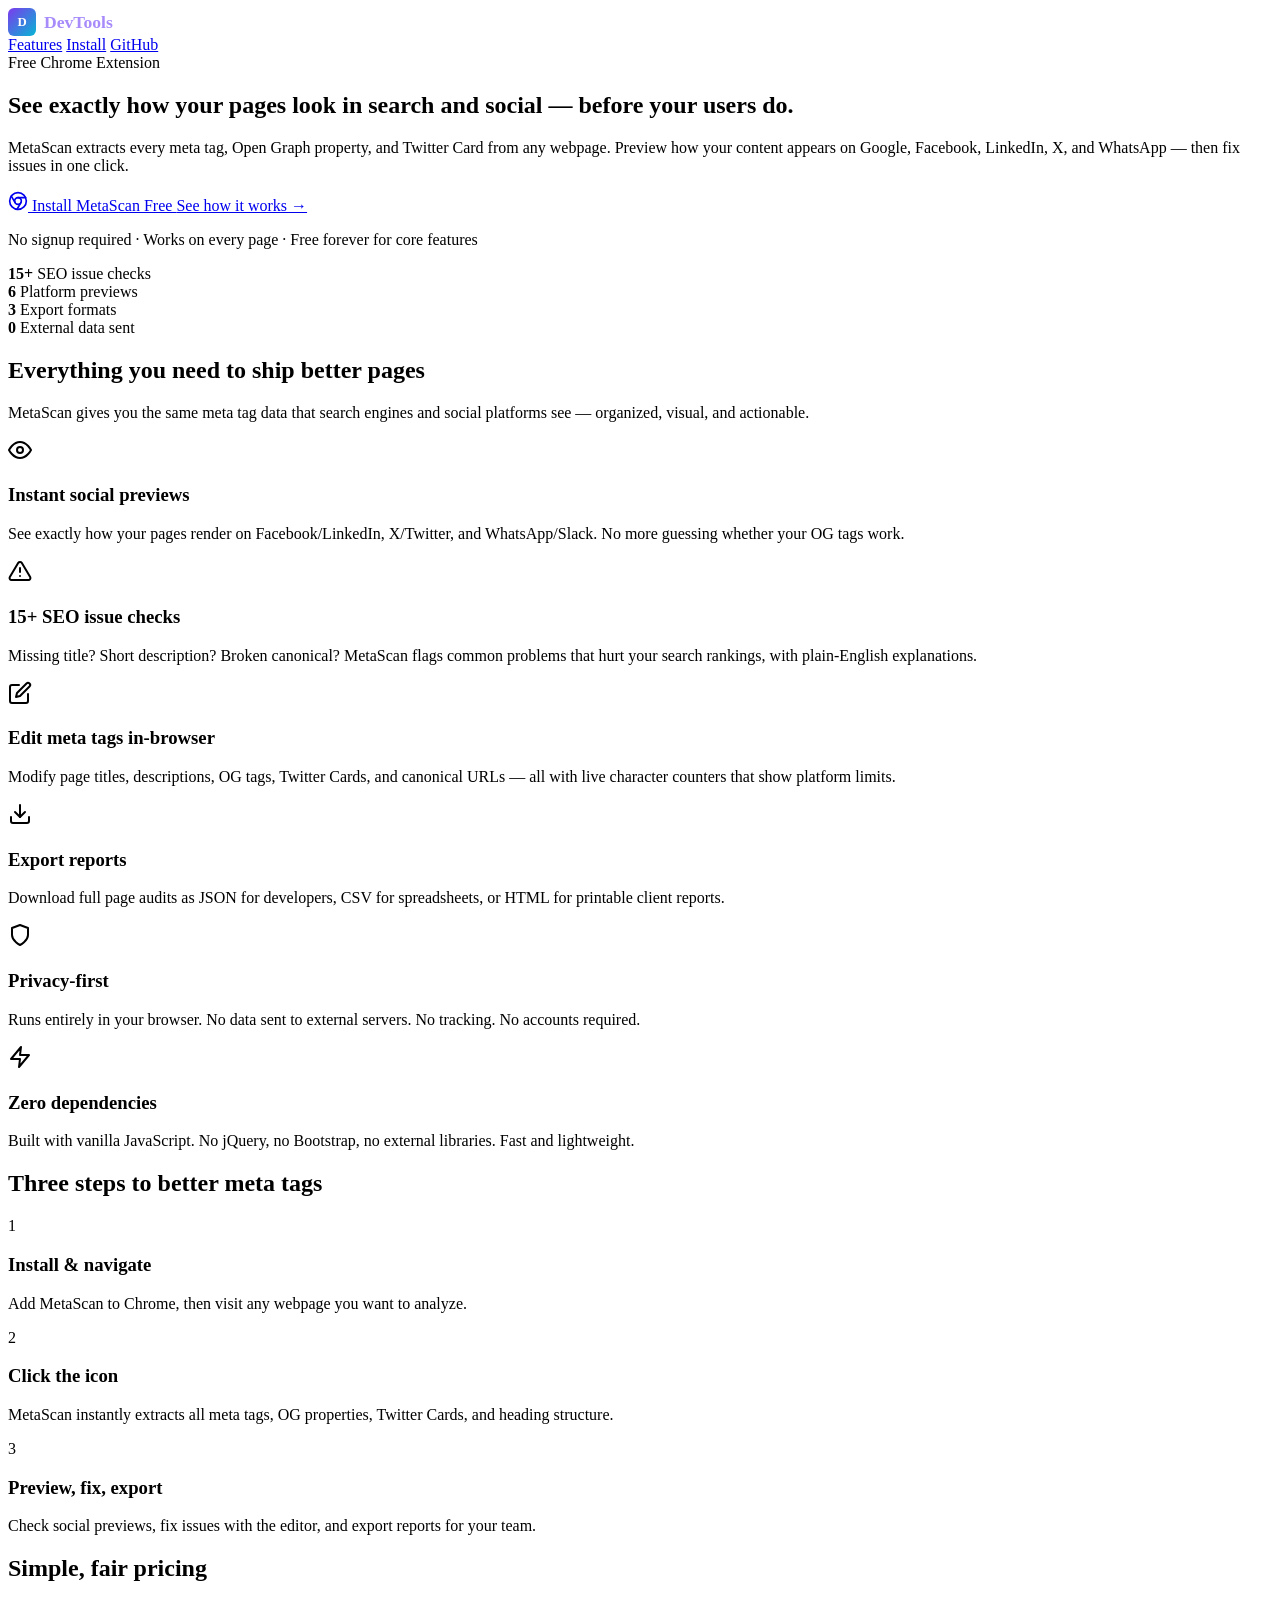
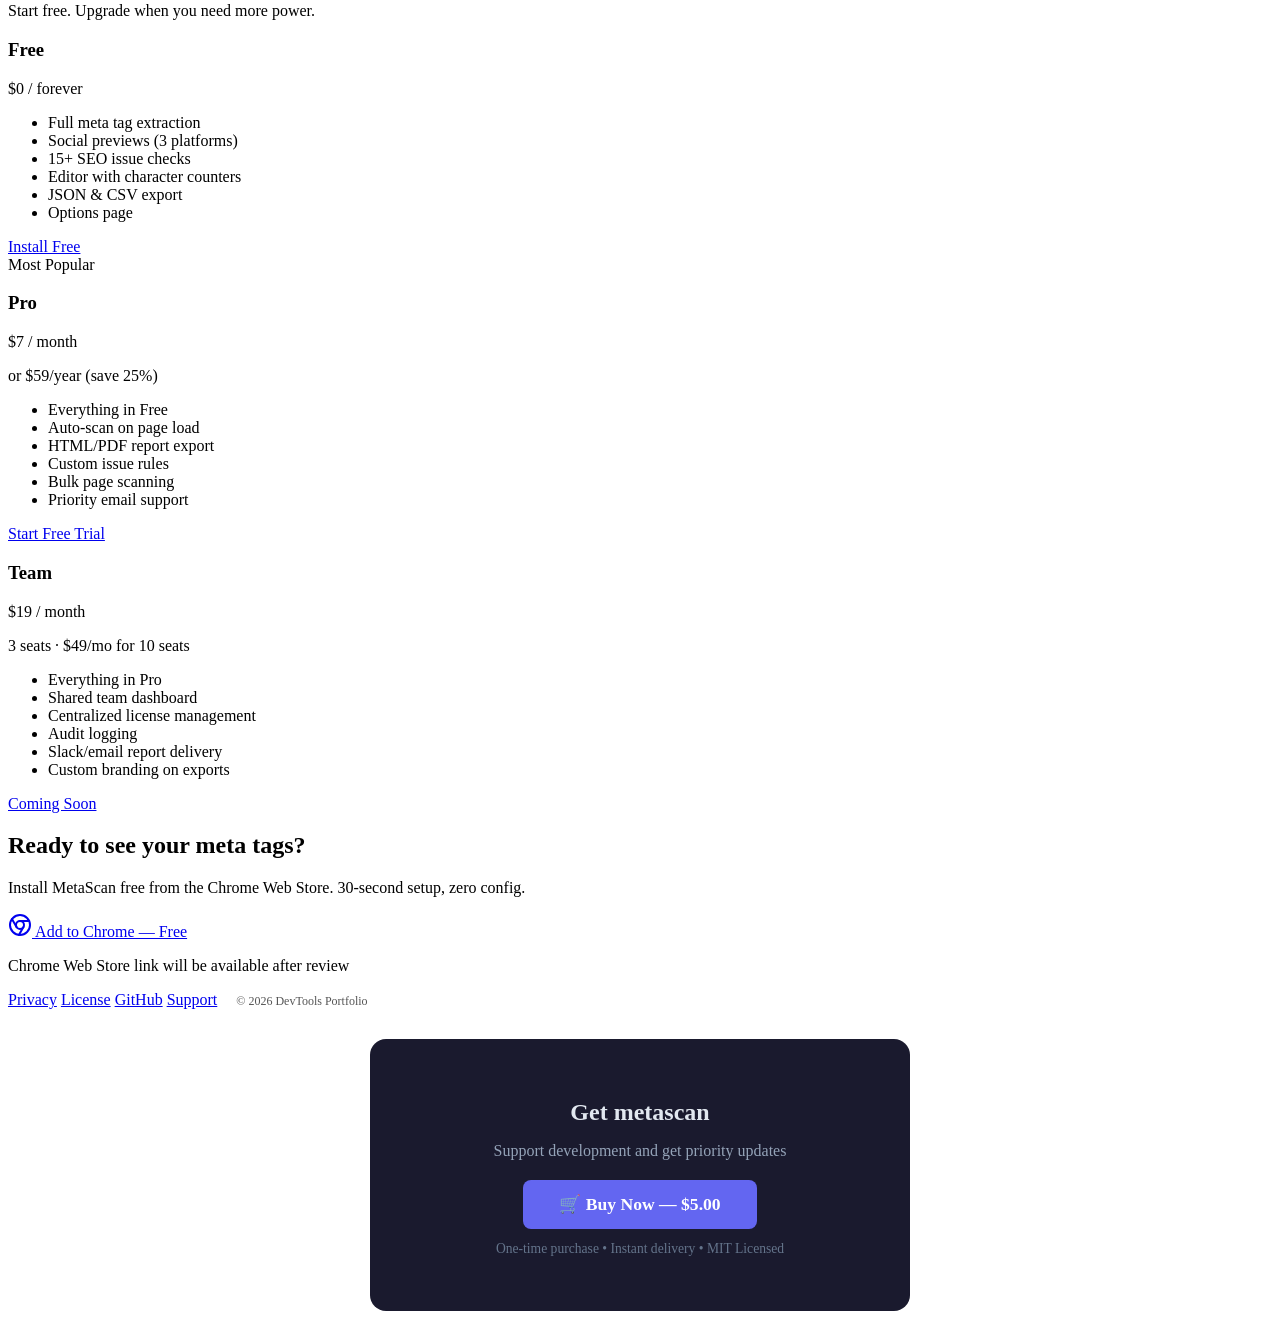
==== docs/index.html @ 8fda3d68 "Add docs/index.html for GitHub Pages" ====
<!DOCTYPE html>
<html lang="en">
<head>
  <meta charset="UTF-8">
  <meta name="viewport" content="width=device-width, initial-scale=1.0">
  <title>MetaScan — See How Your Pages Look in Search & Social</title>
  <meta name="description" content="Free Chrome extension that extracts every meta tag, Open Graph property, and Twitter Card from any webpage. Preview how your content appears on Google, Facebook, X, and WhatsApp.">
  <meta name="keywords" content="meta tags checker, SEO meta tags, Open Graph preview, Twitter Card validator, social preview tool, meta tag extractor, SEO audit Chrome extension">
  <meta property="og:title" content="MetaScan — SEO Meta Tags & Social Preview">
  <meta property="og:description" content="See exactly how your pages look in search and social — before your users do. Free Chrome extension.">
  <meta property="og:type" content="website">
  <meta name="twitter:card" content="summary_large_image">
  <meta name="twitter:title" content="MetaScan — SEO Meta Tags & Social Preview">
  <meta name="twitter:description" content="See exactly how your pages look in search and social — before your users do. Free Chrome extension.">
  <link rel="stylesheet" href="style.css">
</head>
<body>
  <nav class="nav">
<div class="logo" style="display:flex;align-items:center;gap:8px">
<div style="width:28px;height:28px;background:linear-gradient(135deg,#7c3aed,#06b6d4);border-radius:6px;display:flex;align-items:center;justify-content:center;font-weight:700;color:#fff;font-size:0.8rem">D</div>
<span style="font-size:1.1rem;font-weight:700;color:#a78bfa">DevTools</span>
</div>
<div class="nav-links">
<a href="#features">Features</a>
<a href="#install">Install</a>
<a href="https://github.com/ericjoye/metascan">GitHub</a>
</div>
</nav>

  <main>
    <section class="hero">
      <div class="hero-inner">
        <div class="hero-badge">Free Chrome Extension</div>
        <h1>See exactly how your pages look in search and social — before your users do.</h1>
        <p class="hero-sub">MetaScan extracts every meta tag, Open Graph property, and Twitter Card from any webpage. Preview how your content appears on Google, Facebook, LinkedIn, X, and WhatsApp — then fix issues in one click.</p>
        <div class="hero-ctas">
          <a href="#install" class="btn btn-primary btn-lg">
            <svg width="20" height="20" viewBox="0 0 24 24" fill="none" stroke="currentColor" stroke-width="2" stroke-linecap="round" stroke-linejoin="round"><circle cx="12" cy="12" r="10"/><circle cx="12" cy="12" r="4"/><line x1="21.17" y1="8" x2="12" y2="8"/><line x1="3.95" y1="6.06" x2="8.54" y2="14"/><line x1="10.88" y1="21.94" x2="15.46" y2="14"/></svg>
            Install MetaScan Free
          </a>
          <a href="#how-it-works" class="btn btn-ghost btn-lg">See how it works →</a>
        </div>
        <p class="hero-note">No signup required · Works on every page · Free forever for core features</p>
      </div>
    </section>

    <section class="social-proof">
      <div class="social-proof-inner">
        <div class="proof-item">
          <strong>15+</strong>
          <span>SEO issue checks</span>
        </div>
        <div class="proof-item">
          <strong>6</strong>
          <span>Platform previews</span>
        </div>
        <div class="proof-item">
          <strong>3</strong>
          <span>Export formats</span>
        </div>
        <div class="proof-item">
          <strong>0</strong>
          <span>External data sent</span>
        </div>
      </div>
    </section>

    <section id="features" class="features">
      <div class="section-inner">
        <h2>Everything you need to ship better pages</h2>
        <p class="section-sub">MetaScan gives you the same meta tag data that search engines and social platforms see — organized, visual, and actionable.</p>
        <div class="feature-grid">
          <div class="feature-card">
            <div class="feature-icon">
              <svg width="24" height="24" viewBox="0 0 24 24" fill="none" stroke="currentColor" stroke-width="2" stroke-linecap="round" stroke-linejoin="round"><path d="M1 12s4-8 11-8 11 8 11 8-4 8-11 8-11-8-11-8z"/><circle cx="12" cy="12" r="3"/></svg>
            </div>
            <h3>Instant social previews</h3>
            <p>See exactly how your pages render on Facebook/LinkedIn, X/Twitter, and WhatsApp/Slack. No more guessing whether your OG tags work.</p>
          </div>
          <div class="feature-card">
            <div class="feature-icon">
              <svg width="24" height="24" viewBox="0 0 24 24" fill="none" stroke="currentColor" stroke-width="2" stroke-linecap="round" stroke-linejoin="round"><path d="M10.29 3.86L1.82 18a2 2 0 0 0 1.71 3h16.94a2 2 0 0 0 1.71-3L13.71 3.86a2 2 0 0 0-3.42 0z"/><line x1="12" y1="9" x2="12" y2="13"/><line x1="12" y1="17" x2="12.01" y2="17"/></svg>
            </div>
            <h3>15+ SEO issue checks</h3>
            <p>Missing title? Short description? Broken canonical? MetaScan flags common problems that hurt your search rankings, with plain-English explanations.</p>
          </div>
          <div class="feature-card">
            <div class="feature-icon">
              <svg width="24" height="24" viewBox="0 0 24 24" fill="none" stroke="currentColor" stroke-width="2" stroke-linecap="round" stroke-linejoin="round"><path d="M11 4H4a2 2 0 0 0-2 2v14a2 2 0 0 0 2 2h14a2 2 0 0 0 2-2v-7"/><path d="M18.5 2.5a2.121 2.121 0 0 1 3 3L12 15l-4 1 1-4 9.5-9.5z"/></svg>
            </div>
            <h3>Edit meta tags in-browser</h3>
            <p>Modify page titles, descriptions, OG tags, Twitter Cards, and canonical URLs — all with live character counters that show platform limits.</p>
          </div>
          <div class="feature-card">
            <div class="feature-icon">
              <svg width="24" height="24" viewBox="0 0 24 24" fill="none" stroke="currentColor" stroke-width="2" stroke-linecap="round" stroke-linejoin="round"><path d="M21 15v4a2 2 0 0 1-2 2H5a2 2 0 0 1-2-2v-4"/><polyline points="7 10 12 15 17 10"/><line x1="12" y1="15" x2="12" y2="3"/></svg>
            </div>
            <h3>Export reports</h3>
            <p>Download full page audits as JSON for developers, CSV for spreadsheets, or HTML for printable client reports.</p>
          </div>
          <div class="feature-card">
            <div class="feature-icon">
              <svg width="24" height="24" viewBox="0 0 24 24" fill="none" stroke="currentColor" stroke-width="2" stroke-linecap="round" stroke-linejoin="round"><path d="M12 22s8-4 8-10V5l-8-3-8 3v7c0 6 8 10 8 10z"/></svg>
            </div>
            <h3>Privacy-first</h3>
            <p>Runs entirely in your browser. No data sent to external servers. No tracking. No accounts required.</p>
          </div>
          <div class="feature-card">
            <div class="feature-icon">
              <svg width="24" height="24" viewBox="0 0 24 24" fill="none" stroke="currentColor" stroke-width="2" stroke-linecap="round" stroke-linejoin="round"><polygon points="13 2 3 14 12 14 11 22 21 10 12 10 13 2"/></svg>
            </div>
            <h3>Zero dependencies</h3>
            <p>Built with vanilla JavaScript. No jQuery, no Bootstrap, no external libraries. Fast and lightweight.</p>
          </div>
        </div>
      </div>
    </section>

    <section id="how-it-works" class="how-it-works">
      <div class="section-inner">
        <h2>Three steps to better meta tags</h2>
        <div class="steps">
          <div class="step">
            <div class="step-num">1</div>
            <h3>Install & navigate</h3>
            <p>Add MetaScan to Chrome, then visit any webpage you want to analyze.</p>
          </div>
          <div class="step">
            <div class="step-num">2</div>
            <h3>Click the icon</h3>
            <p>MetaScan instantly extracts all meta tags, OG properties, Twitter Cards, and heading structure.</p>
          </div>
          <div class="step">
            <div class="step-num">3</div>
            <h3>Preview, fix, export</h3>
            <p>Check social previews, fix issues with the editor, and export reports for your team.</p>
          </div>
        </div>
      </div>
    </section>

    <section id="pricing" class="pricing">
      <div class="section-inner">
        <h2>Simple, fair pricing</h2>
        <p class="section-sub">Start free. Upgrade when you need more power.</p>
        <div class="pricing-grid">
          <div class="pricing-card">
            <div class="pricing-header">
              <h3>Free</h3>
              <div class="pricing-price">$0 <span>/ forever</span></div>
            </div>
            <ul class="pricing-features">
              <li>Full meta tag extraction</li>
              <li>Social previews (3 platforms)</li>
              <li>15+ SEO issue checks</li>
              <li>Editor with character counters</li>
              <li>JSON & CSV export</li>
              <li>Options page</li>
            </ul>
            <a href="#install" class="btn btn-outline btn-full">Install Free</a>
          </div>
          <div class="pricing-card pricing-card-featured">
            <div class="pricing-badge">Most Popular</div>
            <div class="pricing-header">
              <h3>Pro</h3>
              <div class="pricing-price">$7 <span>/ month</span></div>
              <p class="pricing-annual">or $59/year (save 25%)</p>
            </div>
            <ul class="pricing-features">
              <li>Everything in Free</li>
              <li>Auto-scan on page load</li>
              <li>HTML/PDF report export</li>
              <li>Custom issue rules</li>
              <li>Bulk page scanning</li>
              <li>Priority email support</li>
            </ul>
            <a href="#install" class="btn btn-primary btn-full">Start Free Trial</a>
          </div>
          <div class="pricing-card">
            <div class="pricing-header">
              <h3>Team</h3>
              <div class="pricing-price">$19 <span>/ month</span></div>
              <p class="pricing-annual">3 seats · $49/mo for 10 seats</p>
            </div>
            <ul class="pricing-features">
              <li>Everything in Pro</li>
              <li>Shared team dashboard</li>
              <li>Centralized license management</li>
              <li>Audit logging</li>
              <li>Slack/email report delivery</li>
              <li>Custom branding on exports</li>
            </ul>
            <a href="#install" class="btn btn-ghost btn-full">Coming Soon</a>
          </div>
        </div>
      </div>
    </section>

    <section id="install" class="cta-section">
      <div class="cta-inner">
        <h2>Ready to see your meta tags?</h2>
        <p>Install MetaScan free from the Chrome Web Store. 30-second setup, zero config.</p>
        <a href="#" class="btn btn-primary btn-xl">
          <svg width="24" height="24" viewBox="0 0 24 24" fill="none" stroke="currentColor" stroke-width="2" stroke-linecap="round" stroke-linejoin="round"><circle cx="12" cy="12" r="10"/><circle cx="12" cy="12" r="4"/><line x1="21.17" y1="8" x2="12" y2="8"/><line x1="3.95" y1="6.06" x2="8.54" y2="14"/><line x1="10.88" y1="21.94" x2="15.46" y2="14"/></svg>
          Add to Chrome — Free
        </a>
        <p class="cta-note">Chrome Web Store link will be available after review</p>
      </div>
    </section>
  </main>

  <footer class="footer">
<a href="PRIVACY.md">Privacy</a>
<a href="LICENSE">License</a>
<a href="https://github.com/ericjoye/metascan">GitHub</a>
<a href="mailto:eric@ericjoye.com">Support</a>
<span style="margin-left:15px;color:#555;font-size:0.75rem">© 2026 DevTools Portfolio</span>
</footer>

    <!-- Buy Section -->
    <div style="text-align:center; padding:40px 20px; background:#1a1a2e; border-radius:16px; margin:30px auto; max-width:500px;">
        <h2 style="color:#e2e8f0; margin-bottom:12px;">Get metascan</h2>
        <p style="color:#94a3b8; margin-bottom:20px;">Support development and get priority updates</p>
        <a href="https://buy.polar.sh/8bd961a9-96f4-495f-aa3f-2b43c5010711" style="display:inline-block; background:#6366f1; color:#fff; padding:14px 36px; border-radius:8px; text-decoration:none; font-weight:600; font-size:1.1em; transition:background 0.2s;" onmouseover="this.style.background='#4f46e5'" onmouseout="this.style.background='#6366f1'">
            🛒 Buy Now — $5.00
        </a>
        <p style="color:#64748b; font-size:0.85em; margin-top:12px;">One-time purchase • Instant delivery • MIT Licensed</p>
    </div>

</body>
</html>
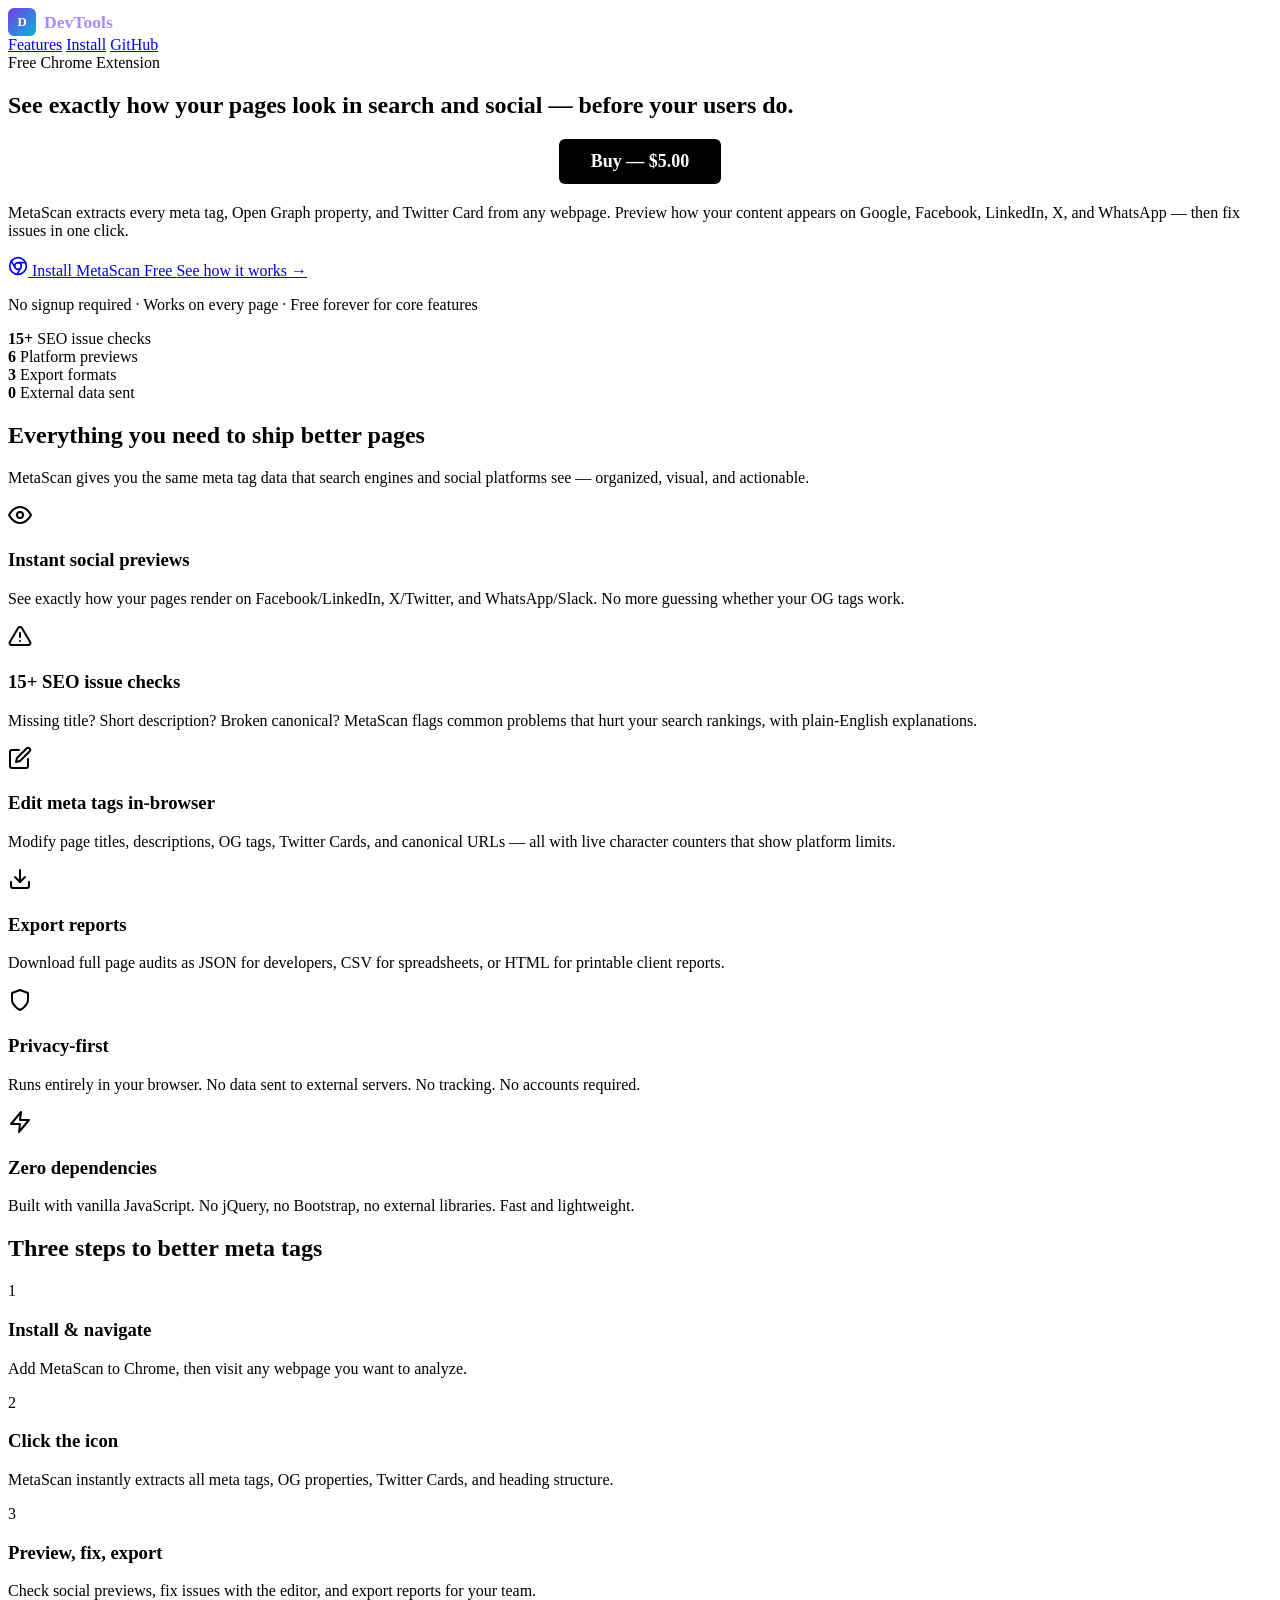
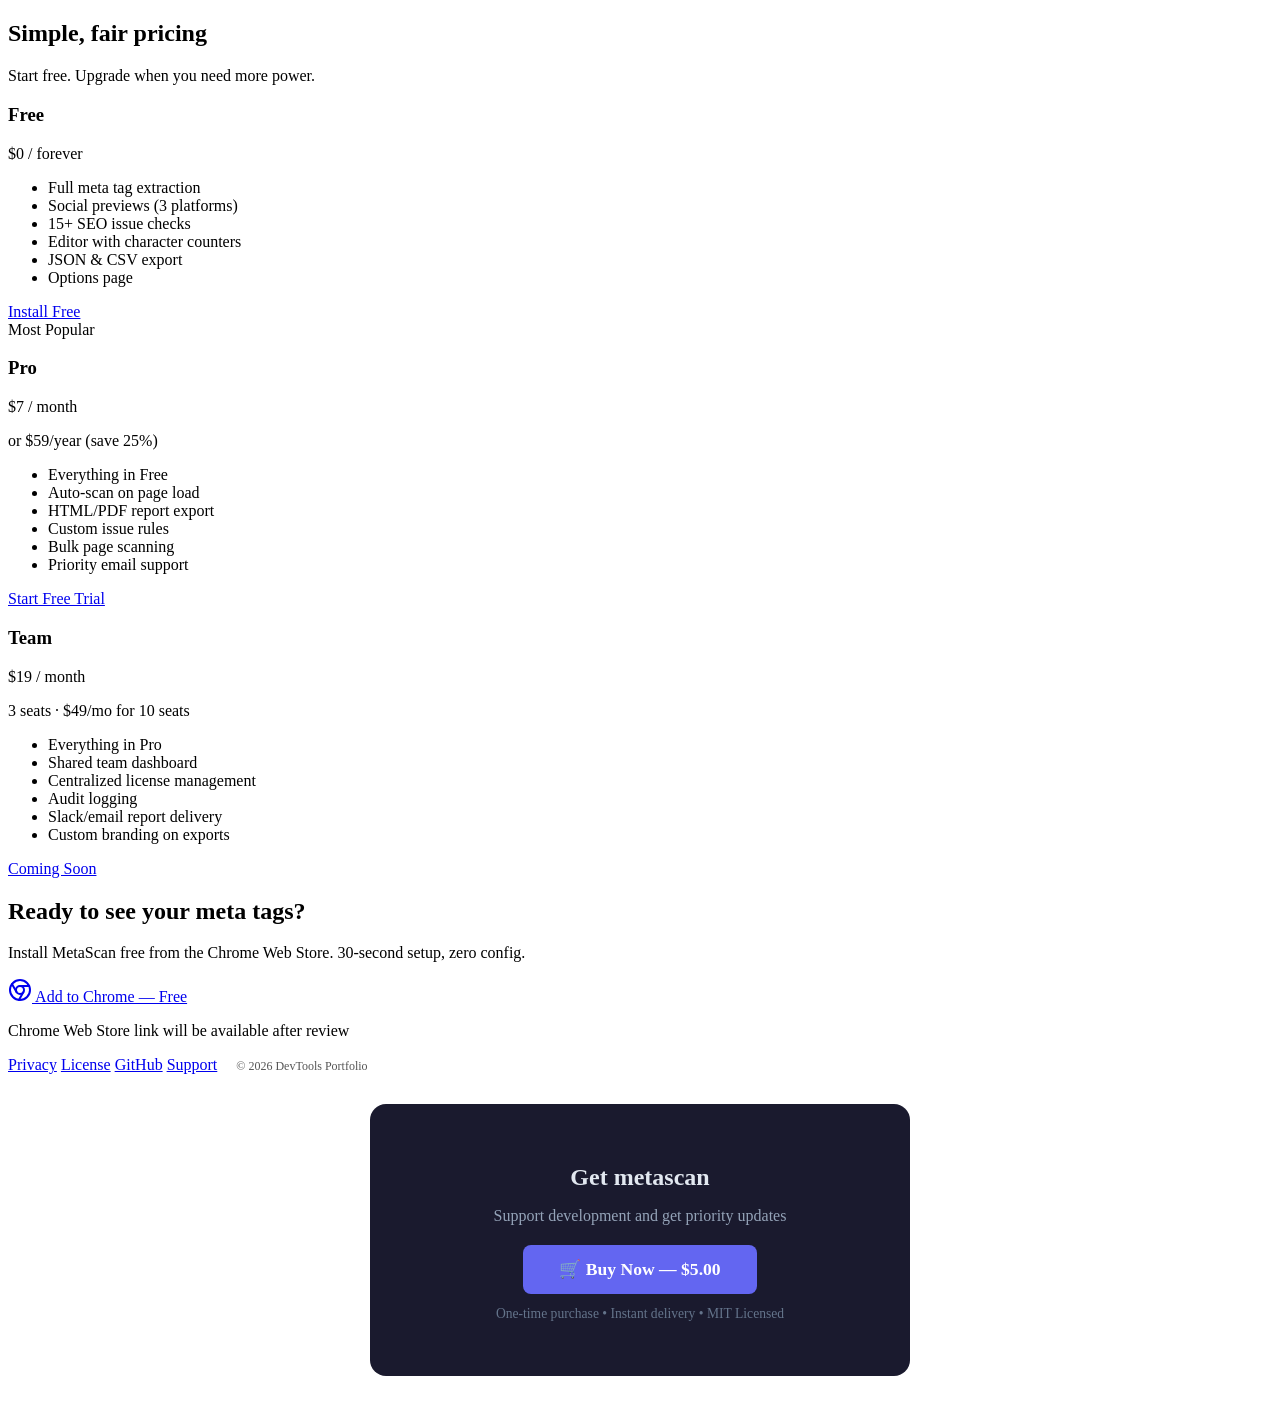
==== commit bcf2175b: "Add Buy button with Polar checkout link" ====
--- a/docs/index.html
+++ b/docs/index.html
@@ -32,6 +32,15 @@
       <div class="hero-inner">
         <div class="hero-badge">Free Chrome Extension</div>
         <h1>See exactly how your pages look in search and social — before your users do.</h1>
+
+    <div style="text-align:center; margin: 20px 0;">
+      <a href="https://buy.polar.sh/8bd961a9-96f4-495f-aa3f-2b43c5010711" 
+         style="display:inline-block; background:#000; color:#fff; padding:12px 32px; 
+                text-decoration:none; border-radius:6px; font-size:18px; font-weight:bold;">
+        Buy — $5.00
+      </a>
+    </div>
+
         <p class="hero-sub">MetaScan extracts every meta tag, Open Graph property, and Twitter Card from any webpage. Preview how your content appears on Google, Facebook, LinkedIn, X, and WhatsApp — then fix issues in one click.</p>
         <div class="hero-ctas">
           <a href="#install" class="btn btn-primary btn-lg">
